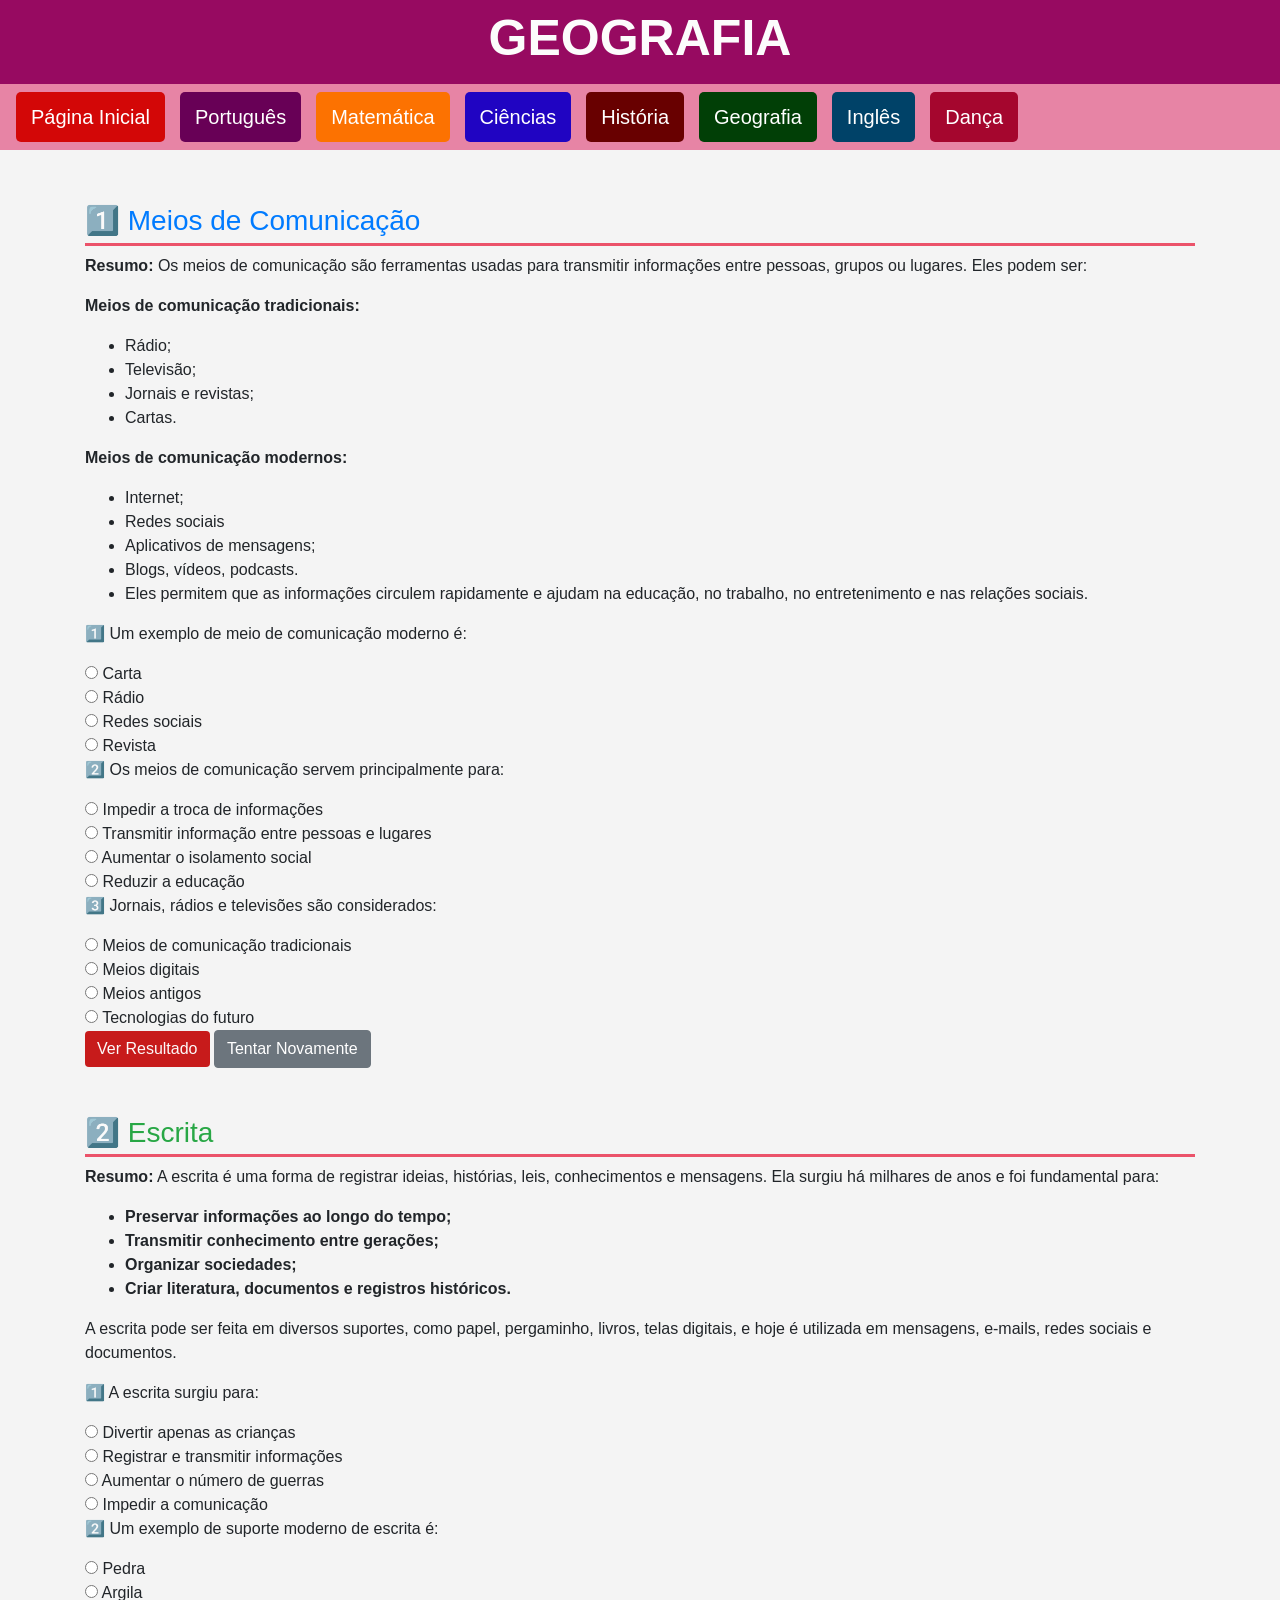
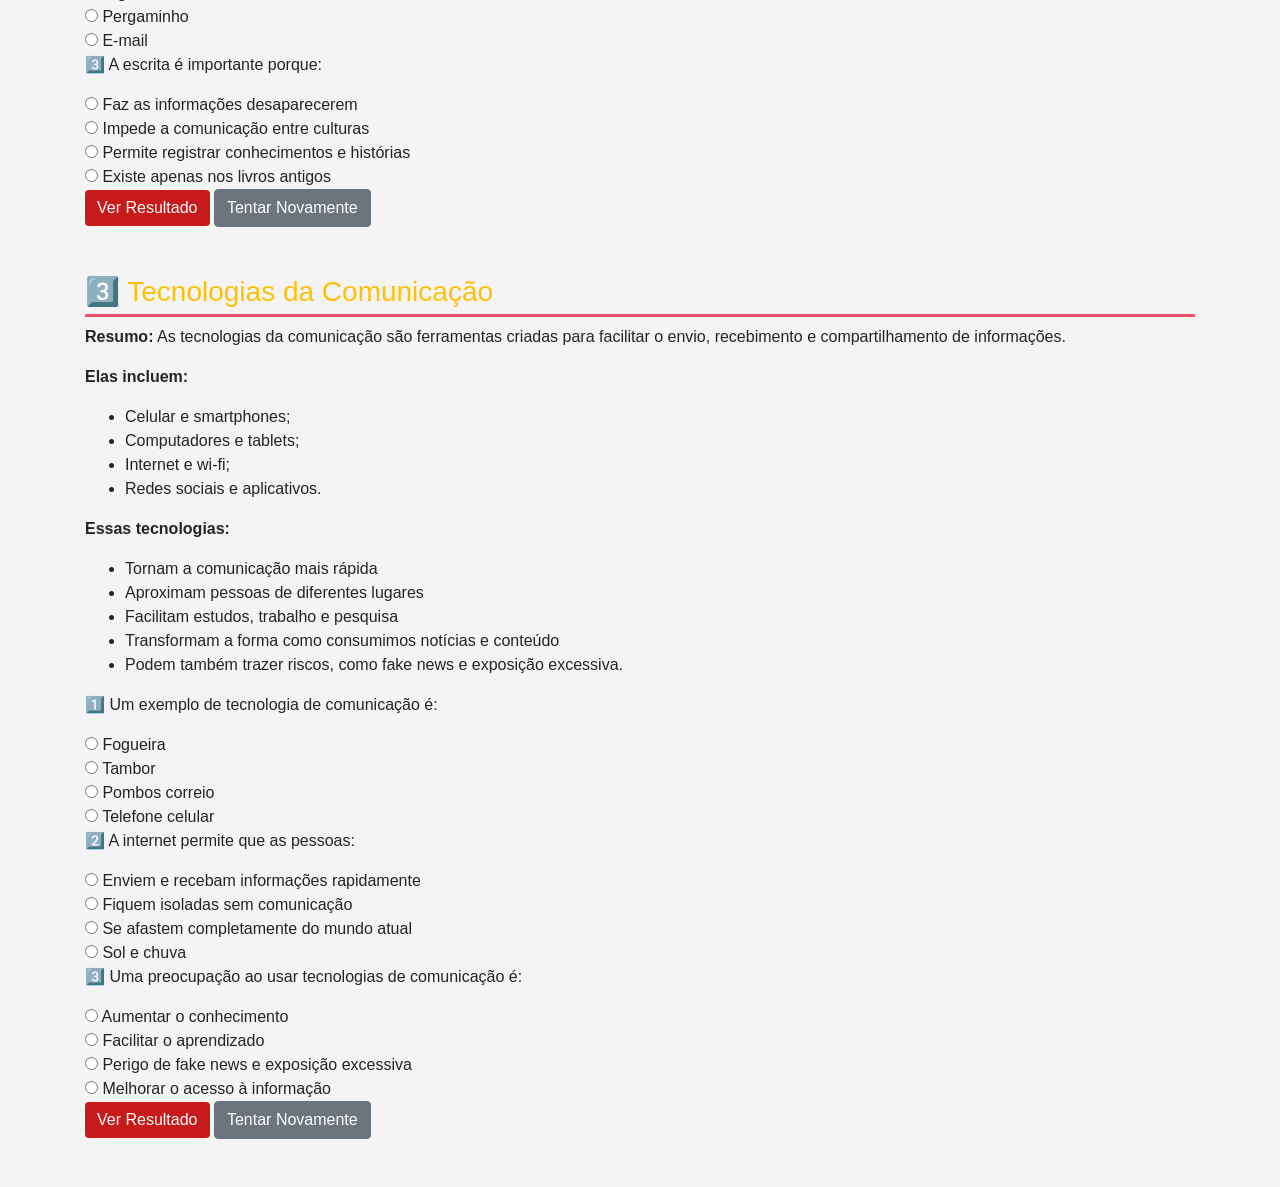
==== geografia.html @ 0fac4b5f "first commit" ====
<!DOCTYPE html>
<html lang="pt-br">
<head>
  <meta charset="UTF-8">
  <meta name="viewport" content="width=device-width, initial-scale=1.0">
  <link rel="shortcut icon" href="icone/icone1.png" type="image/x-icon">
  <title>Geografia</title>
  <link href="https://stackpath.bootstrapcdn.com/bootstrap/4.5.2/css/bootstrap.min.css" rel="stylesheet">
  <link rel="stylesheet" href="https://cdn.jsdelivr.net/npm/bootstrap-icons@1.11.3/font/bootstrap-icons.css">
  <link rel="stylesheet" href="styles.css">
</head>
<body>
  <!-- Cabeçalho -->
  <header class="py-2 header-custom">
    <div class="header-container d-flex align-items-center justify-content-between w-100">
      
      <h1 class="mx-3 text-center w-100">GEOGRAFIA</h1>
    </div>
  </header>

  <!-- Menu -->
  <nav class="navbar navbar-expand-lg navbar-light">
    <a class="navbar-brand menu-item menu-home" href="./index.html">Página Inicial</a>
    <a class="navbar-brand menu-item menu-portugues" href="./portugues.html">Português</a>
    <a class="navbar-brand menu-item menu-matematica" href="./matematica.html">Matemática</a>
    <a class="navbar-brand menu-item menu-ciencias" href="./ciencias.html">Ciências</a>
    <a class="navbar-brand menu-item menu-historia" href="./historia.html">História</a>
    <a class="navbar-brand menu-item menu-geografia" href="./geografia.html">Geografia</a>
    <a class="navbar-brand menu-item menu-ingles" href="./ingles.html">Inglês</a>
    <a class="navbar-brand menu-item menu-danca" href="./danca.html">Dança</a>
  </nav>

  <div class="container my-4">

    <!-- 1. Meios de Comunicação -->
    <div id="comunicacao" class="subject mb-5">
      <h3 class="text-primary">1️⃣ Meios de Comunicação </h3>
      <p><strong>Resumo:</strong> Os meios de comunicação são ferramentas usadas para transmitir informações entre pessoas, grupos ou lugares. Eles podem ser: </p>
      <p>
        <strong>Meios de comunicação tradicionais:</strong>
        <ul>
          <li>Rádio;</li>
          <li>Televisão;</li>
          <li>Jornais e revistas;</li>
          <li>Cartas.</li>
        </ul>
      </p>
      <p>
        <strong>Meios de comunicação modernos:</strong>
        <ul>
          <li>Internet;</li>
          <li>Redes sociais</li>
          <li>Aplicativos de mensagens;</li>
          <li>Blogs, vídeos, podcasts.</li>
          <li>Eles permitem que as informações circulem rapidamente e ajudam na educação, no trabalho, no entretenimento e nas relações sociais.</li>
        </ul>
      </p>

      <form id="quiz-comunicacao">
        <div class="question">
          <p>1️⃣ Um exemplo de meio de comunicação moderno é: </p>
          <input type="radio" name="q1" value="a"> Carta <br>
          <input type="radio" name="q1" value="b"> Rádio <br>
          <input type="radio" name="q1" value="c"> Redes sociais <br>
          <input type="radio" name="q1" value="d"> Revista
        </div>

        <div class="question">
          <p>2️⃣ Os meios de comunicação servem principalmente para: </p>
          <input type="radio" name="q2" value="a"> Impedir a troca de informações <br>
          <input type="radio" name="q2" value="b"> Transmitir informação entre pessoas e lugares <br>
          <input type="radio" name="q2" value="c"> Aumentar o isolamento social <br>
          <input type="radio" name="q2" value="d"> Reduzir a educação
        </div>

        <div class="question">
          <p>3️⃣ Jornais, rádios e televisões são considerados: </p>
          <input type="radio" name="q3" value="a"> Meios de comunicação tradicionais <br>
          <input type="radio" name="q3" value="b"> Meios digitais <br>
          <input type="radio" name="q3" value="c"> Meios antigos <br>
          <input type="radio" name="q3" value="d"> Tecnologias do futuro
        </div>

        <button type="button" class="btn btn-custom" onclick="checkAnswers('comunicacao')">Ver Resultado</button>
        <button type="button" class="btn btn-secondary" onclick="resetQuiz('comunicacao')">Tentar Novamente</button>
        <p id="result-comunicacao"></p>
      </form>
    </div>

    <!-- 2. Escrita -->
    <div id="escrita" class="subject mb-5">
      <h3 class="text-success"> 2️⃣ Escrita </h3>
      <p><strong>Resumo:</strong> A escrita é uma forma de registrar ideias, histórias, leis, conhecimentos e mensagens. Ela surgiu há milhares de anos e foi fundamental para:</p>
      <p>
        <ul>
          <strong>
            <li>Preservar informações ao longo do tempo;</li>
            <li>Transmitir conhecimento entre gerações;</li>
            <li>Organizar sociedades;</li>
            <li>Criar literatura, documentos e registros históricos.</li>
          </strong>
        </ul>
        A escrita pode ser feita em diversos suportes, como papel, pergaminho, livros, telas digitais, e hoje é utilizada em mensagens, e-mails, redes sociais e documentos.
      </p>

      <form id="quiz-escrita">
        <div class="question">
          <p>1️⃣ A escrita surgiu para: </p>
          <input type="radio" name="q1" value="a"> Divertir apenas as crianças <br>
          <input type="radio" name="q1" value="b"> Registrar e transmitir informações <br>
          <input type="radio" name="q1" value="c"> Aumentar o número de guerras <br>
          <input type="radio" name="q1" value="d"> Impedir a comunicação
        </div>

        <div class="question">
          <p>2️⃣ Um exemplo de suporte moderno de escrita é: </p>
          <input type="radio" name="q2" value="a"> Pedra <br>
          <input type="radio" name="q2" value="b"> Argila <br>
          <input type="radio" name="q2" value="c"> Pergaminho <br>
          <input type="radio" name="q2" value="d"> E-mail
        </div>

         <div class="question">
          <p>3️⃣ A escrita é importante porque: </p>
          <input type="radio" name="q3" value="a"> Faz as informações desaparecerem <br>
          <input type="radio" name="q3" value="b"> Impede a comunicação entre culturas <br>
          <input type="radio" name="q3" value="c"> Permite registrar conhecimentos e histórias <br>
          <input type="radio" name="q3" value="d"> Existe apenas nos livros antigos
        </div>

        <button type="button" class="btn btn-custom" onclick="checkAnswers('escrita')">Ver Resultado</button>
        <button type="button" class="btn btn-secondary" onclick="resetQuiz('escrita')">Tentar Novamente</button>
        <p id="result-escrita"></p>
      </form>
    </div>

    <!-- 3. Tecnologias da Comunicação -->
    <div id="tecnologias" class="subject mb-5">
      <h3 class="text-warning"> 3️⃣ Tecnologias da Comunicação </h3>
      <p><strong>Resumo:</strong> As tecnologias da comunicação são ferramentas criadas para facilitar o envio, recebimento e compartilhamento de informações.</p> 
      <p>
        <strong>Elas incluem:</strong>
        <ul>
          <li>Celular e smartphones;</li>
          <li>Computadores e tablets;</li>
          <li>Internet e wi-fi;</li>
          <li>Redes sociais e aplicativos.</li>
        </ul>
      </p>
      <p>
        <strong>Essas tecnologias:</strong>
        <ul>
          <li>Tornam a comunicação mais rápida</li>
          <li>Aproximam pessoas de diferentes lugares</li>
          <li>Facilitam estudos, trabalho e pesquisa</li>
          <li>Transformam a forma como consumimos notícias e conteúdo</li>
          <li>Podem também trazer riscos, como fake news e exposição excessiva.</li>
        </ul>
      </p>

      <form id="quiz-tecnologias">
        <div class="question">
          <p>1️⃣ Um exemplo de tecnologia de comunicação é: </p>
          <input type="radio" name="q1" value="a"> Fogueira <br>
          <input type="radio" name="q1" value="b"> Tambor <br>
          <input type="radio" name="q1" value="c"> Pombos correio <br>
          <input type="radio" name="q1" value="d"> Telefone celular
        </div>

        <div class="question">
          <p>2️⃣ A internet permite que as pessoas: </p>
          <input type="radio" name="q2" value="a"> Enviem e recebam informações rapidamente <br>
          <input type="radio" name="q2" value="b"> Fiquem isoladas sem comunicação <br>
          <input type="radio" name="q2" value="c"> Se afastem completamente do mundo atual <br>
          <input type="radio" name="q2" value="d"> Sol e chuva
        </div>

        <div class="question">
          <p>3️⃣ Uma preocupação ao usar tecnologias de comunicação é: </p>
          <input type="radio" name="q3" value="a"> Aumentar o conhecimento <br>
          <input type="radio" name="q3" value="b"> Facilitar o aprendizado <br>
          <input type="radio" name="q3" value="c"> Perigo de fake news e exposição excessiva <br>
          <input type="radio" name="q3" value="d"> Melhorar o acesso à informação
        </div>

        <button type="button" class="btn btn-custom" onclick="checkAnswers('tecnologias')">Ver Resultado</button>
        <button type="button" class="btn btn-secondary" onclick="resetQuiz('tecnologias')">Tentar Novamente</button>
        <p id="result-tecnologias"></p>
      </form>
    </div>

  </div>

  <script>
    function checkAnswers(subject) {
      const quiz = document.getElementById(`quiz-${subject}`);
      const result = document.getElementById(`result-${subject}`);
      const answers = {
        'comunicacao': ['c','b','a'],
        'escrita': ['b','d','c'],
        'tecnologias': ['d','a','c'],
      };

      const selected = [...quiz.querySelectorAll('input[type=radio]:checked')].map(r => r.value);
      let score = 0;
      selected.forEach((v,i) => { if(v === answers[subject][i]) score++; });

      if(selected.length === 0){
        result.innerHTML = "<span class='text-danger'>Responda as perguntas primeiro!</span>";
        return;
      }

      const total = answers[subject].length;
      if(score === total){
        result.innerHTML = `<span class='text-success'>🎉 Parabéns! Você acertou ${score} de ${total}!</span>`;
      }else{
        result.innerHTML = `<span class='text-warning'>Você acertou ${score} de ${total}. Continue estudando! 💪</span>`;
      }
    }

    function resetQuiz(subject){
      const quiz = document.getElementById(`quiz-${subject}`);
      quiz.querySelectorAll('input[type=radio]').forEach(r => r.checked = false);
      document.getElementById(`result-${subject}`).innerHTML = "";
    }
  </script>
</body>
</html>
---- styles.css ----
/* Estilizando o corpo (body) da página */
html, body {
    height: 100%; /* Garante que a altura ocupe toda a tela */
    margin: 0;
    padding: 0;
}

body {
    display: flex;
    flex-direction: column; /* Faz o conteúdo empurrar o footer para baixo */
    font-family: Arial, sans-serif;
    background-color: #f4f4f4;
}

/* Centralizando o conteúdo do cabeçalho */
.header-container {
    display: flex;
    align-items: center;
    padding-left: 20px;
    padding-right: 20px;
    gap: 120px;
}

/* Ajustando a imagem da igreja */
.header-container img {
    max-height: 120px;
    margin-right: 20px;
    margin-left: -1px;
}

/* Estilizando o título */
.header-container h1 {
    font-size: 50px;
    font-weight: bold;
    text-align: center;
    margin-left: 50px;
    color: rgb(252, 252, 252);
}

/* Separar a navegação do slide */
nav {
    margin-bottom: 30px;
}

.navbar-brand {
    margin-right: 15px;
}

/* Ajustar o tamanho do carousel */
#carouselExampleControls {
    max-width: 100%;
    margin-left: 0;
    margin-right: auto;
}

/* Ajustar o tamanho das imagens dentro do carousel */
#carouselExampleControls {
    width: 100%;
    height: auto;
}

/* Ajuste no carrossel */
.carousel-inner {
    width: 100%;
    min-height: 500px; /* Garante que o carrossel tenha uma altura mínima */
}

/* Ajuste no tamanho das imagens */
.carousel-item img {
    width: 100%;
    height: auto; /* Mantém a proporção correta */
    max-height: 800px; /* Garante que a imagem não fique muito grande */
    object-fit: contain; /* Mostra a imagem inteira sem cortar */
}

.header-custom {
    background-color:  #970a61;                                
    color: rgb(255, 255, 255);
    width: 100%;
    padding: 15px 0;
}

/* Estilizando a barra de navegação */
.navbar {
    background-color:   #e784a5;             
}

/* Corrigir posição do footer */
main {
    flex: 1; /* Faz o conteúdo expandir e empurrar o footer para baixo */
}

/* Estilização do rodapé */
.footer-custom {
    background-color: #4DB6E2;  
    color: rgb(0, 0, 0);
    padding: 20px 0;
    width: 100%;
    margin-top: auto; /* Mantém o footer sempre na parte inferior */
}

/* Estilizando cada item do menu com cores diferentes */
.menu-home {
    background-color: rgb(211, 7, 7) !important;  /* Fundo vermelho */
    color: white !important;           /* Texto branco */
    padding: 10px 15px;
    border-radius: 5px;
}

.menu-portugues {
    background-color: rgb(104, 0, 86) !important;  /* Fundo azul */
    color: rgb(255, 255, 255) !important;           /* Texto amarelo */
    padding: 10px 15px;
    border-radius: 5px;
}

.menu-matematica {
    background-color: rgb(252, 114, 1) !important; /* Fundo verde */
    color: rgb(255, 255, 255) !important;            /* Texto preto */
    padding: 10px 15px;
    border-radius: 5px;
}

.menu-ciencias {
    background-color: rgb(32, 4, 194) !important; /* Fundo laranja */
    color: white !important;             /* Texto branco */
    padding: 10px 15px;
    border-radius: 5px;
}

.menu-historia {
    background-color:rgb(104, 0, 0) !important; /* Fundo verde */
    color: rgb(255, 255, 255) !important;            /* Texto preto */
    padding: 10px 15px;
    border-radius: 5px;
}

.menu-geografia {
    background-color:rgb(1, 63, 6) !important; /* Fundo verde */
    color: rgb(255, 255, 255) !important;            /* Texto preto */
    padding: 10px 15px;
    border-radius: 5px;
}

.menu-ingles {
    background-color:rgb(0, 66, 104) !important; /* Fundo verde */
    color: rgb(255, 255, 255) !important;            /* Texto preto */
    padding: 10px 15px;
    border-radius: 5px;
}

.menu-danca {
    background-color:rgb(165, 6, 46) !important; /* Fundo verde */
    color: rgb(255, 255, 255) !important;            /* Texto preto */
    padding: 10px 15px;
    border-radius: 5px;
}

/* Adicionando efeito ao passar o mouse */
.menu-item:hover {
    opacity: 0.8;
    transform: scale(1.05); /* Aumenta levemente o tamanho */
    transition: 0.3s ease-in-out;
}

/* No seu arquivo styles.css */
.carousel-inner img {
    width: 100%;
    height: auto;
} 

.navbar-nav .nav-link {
    margin-right: 10px; /* Espaço entre os botões */
}

.navbar-nav .nav-link {
    font-size: 20px;      /* texto maior */
    padding: 15px 30px;   /* botões mais largos e altos */
}

footer.footer-custom {
    background-color: #4DB6E2; /* azul do rodapé */
    padding: 20px;
    margin-top: 20px; /* <<< Esse cria o espaço entre o slide e o rodapé */
}

    
    h3 {
      border-bottom: 3px solid #eb536a;
      padding-bottom: 5px;
    }
    .btn-custom {
      background: #c71b1b;
      border: none;
      color: rgb(252, 249, 249);
      
    }
    .btn-custom:hover {
      background: #8d1770;
    }
    #result {
      font-weight: bold;
      margin-top: 10px;
    }

div {
    min-width: 280px;
    max-width: 1400px;
}
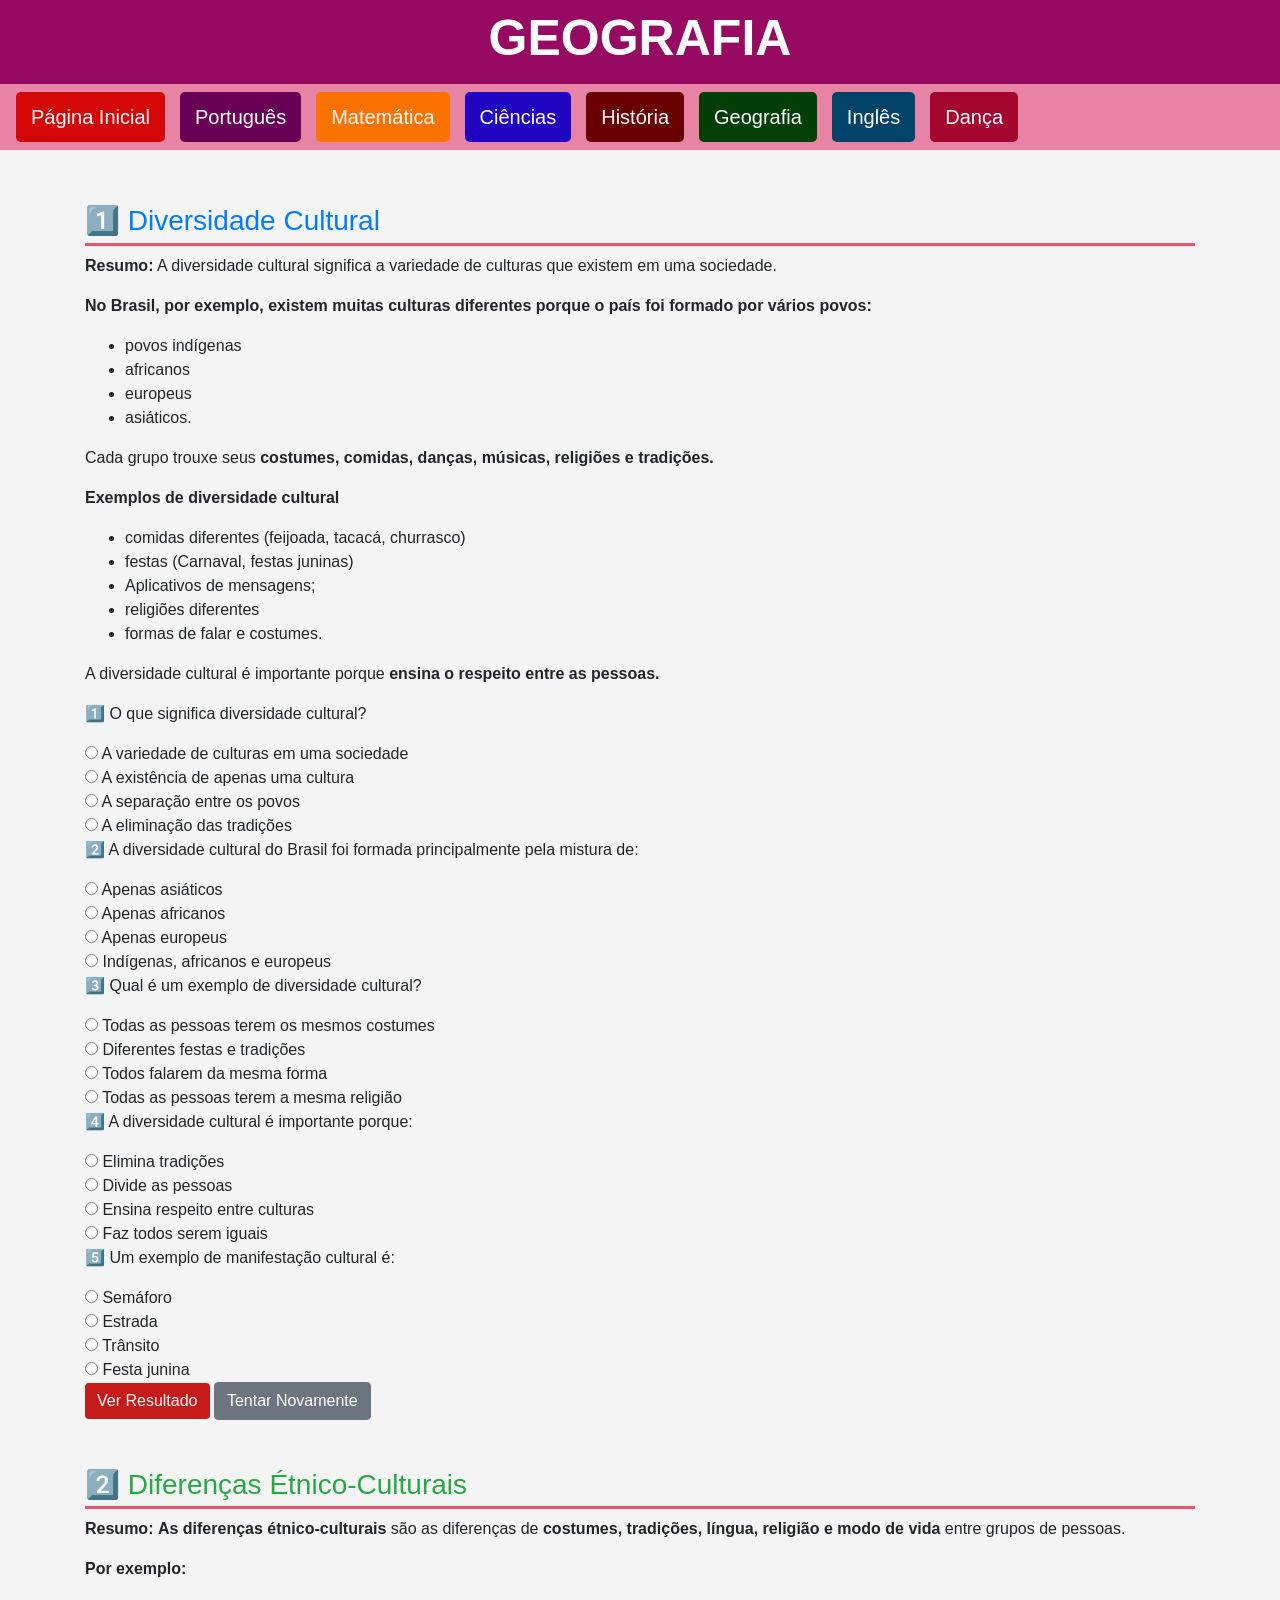
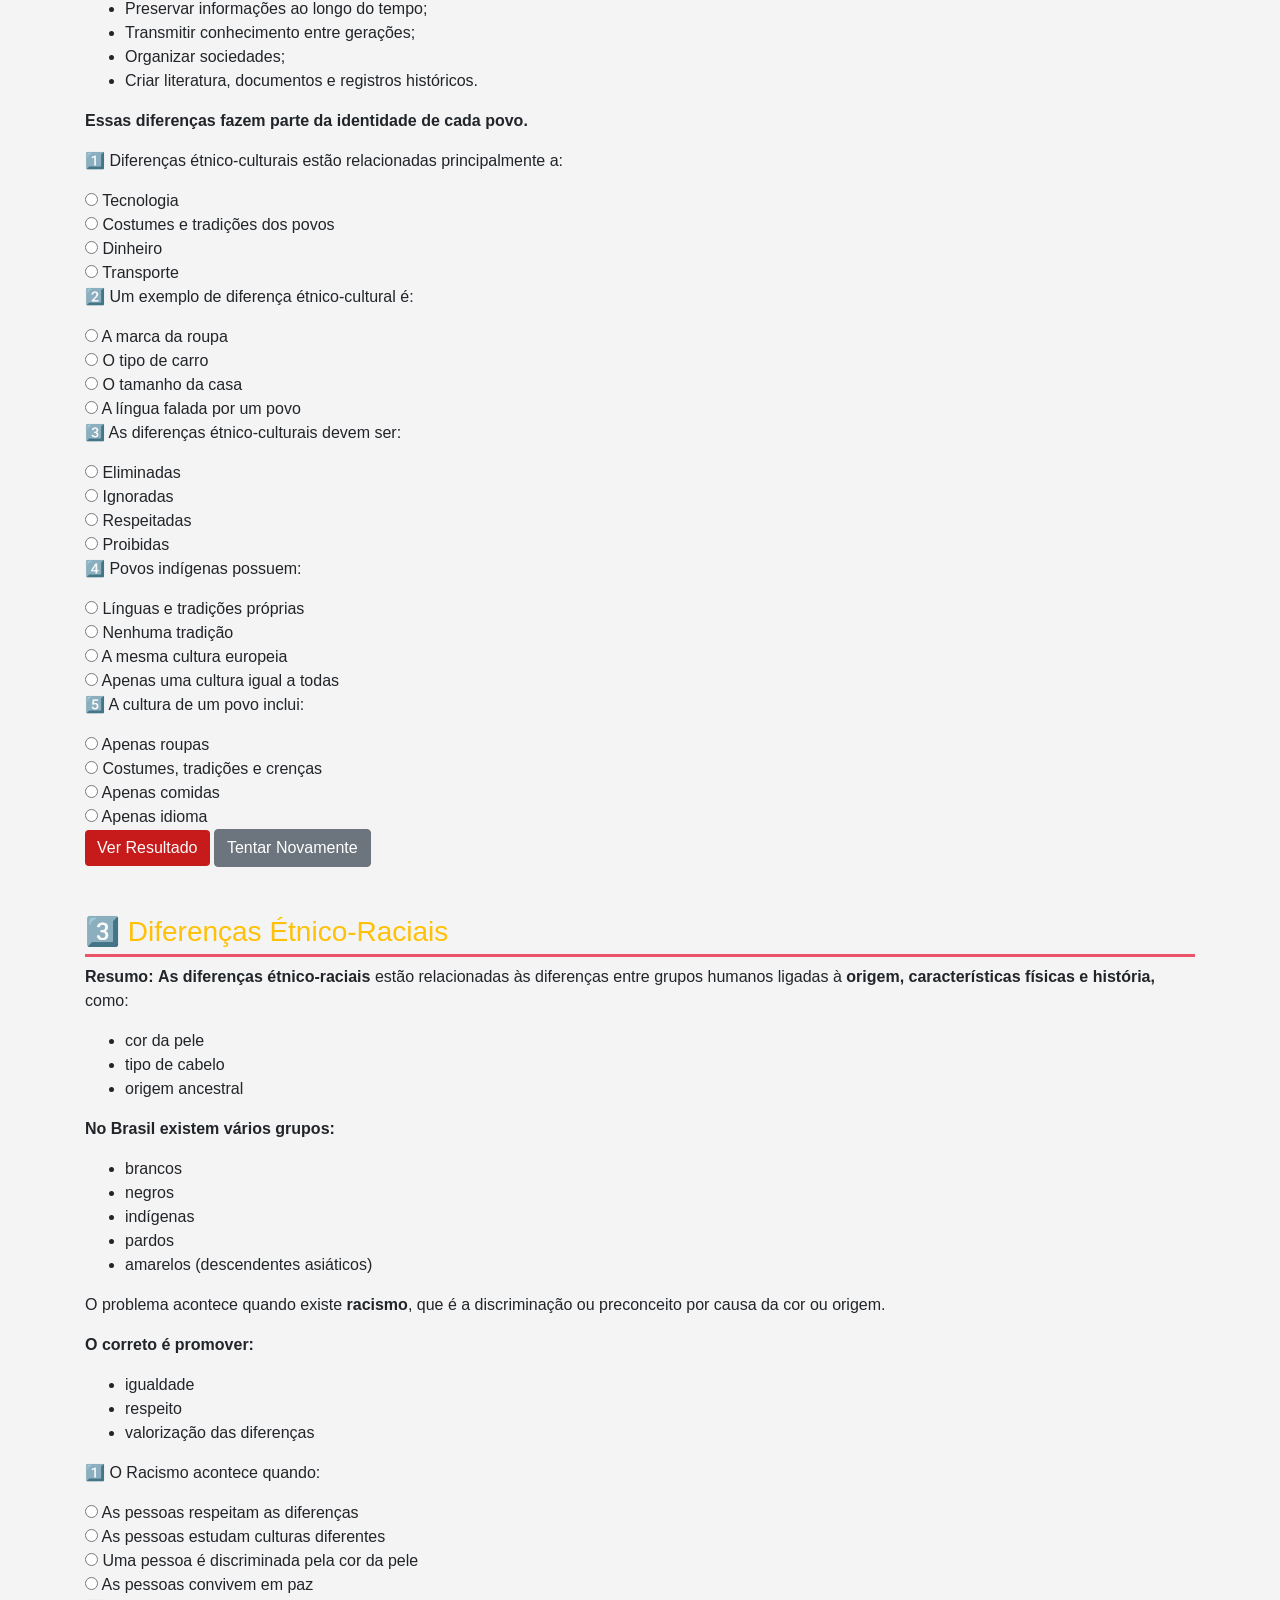
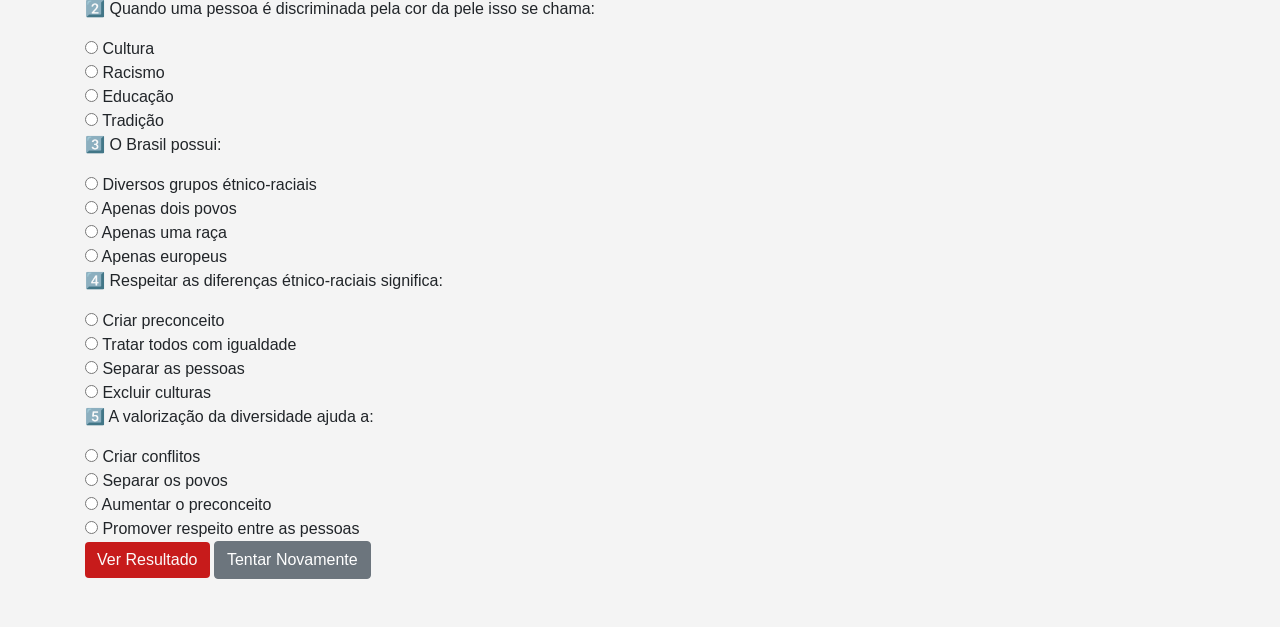
==== commit a55e2ec6: "atualizei as questões" ====
--- a/geografia.html
+++ b/geografia.html
@@ -32,160 +32,223 @@
 
   <div class="container my-4">
 
-    <!-- 1. Meios de Comunicação -->
-    <div id="comunicacao" class="subject mb-5">
-      <h3 class="text-primary">1️⃣ Meios de Comunicação </h3>
-      <p><strong>Resumo:</strong> Os meios de comunicação são ferramentas usadas para transmitir informações entre pessoas, grupos ou lugares. Eles podem ser: </p>
-      <p>
-        <strong>Meios de comunicação tradicionais:</strong>
-        <ul>
-          <li>Rádio;</li>
-          <li>Televisão;</li>
-          <li>Jornais e revistas;</li>
-          <li>Cartas.</li>
-        </ul>
-      </p>
-      <p>
-        <strong>Meios de comunicação modernos:</strong>
-        <ul>
-          <li>Internet;</li>
-          <li>Redes sociais</li>
+    <!-- 1. Diversidade Cultural -->
+    <div id="diversidade" class="subject mb-5">
+      <h3 class="text-primary">1️⃣ Diversidade Cultural </h3>
+      <p><strong>Resumo:</strong> A diversidade cultural significa a variedade de culturas que existem em uma sociedade. </p>
+      <p>
+        <strong>No Brasil, por exemplo, existem muitas culturas diferentes porque o país foi formado por vários povos:</strong>
+        <ul>
+          <li>povos indígenas</li>
+          <li>africanos</li>
+          <li>europeus</li>
+          <li>asiáticos.</li>
+        </ul>
+      </p>
+      <p>
+       <p>
+        Cada grupo trouxe seus <strong>costumes, comidas, danças, músicas, religiões e tradições.</strong>
+      </p>
+      <p>
+        <strong>Exemplos de diversidade cultural</strong>
+        <ul>
+          <li>comidas diferentes (feijoada, tacacá, churrasco)</li>
+          <li>festas (Carnaval, festas juninas)</li>
           <li>Aplicativos de mensagens;</li>
-          <li>Blogs, vídeos, podcasts.</li>
-          <li>Eles permitem que as informações circulem rapidamente e ajudam na educação, no trabalho, no entretenimento e nas relações sociais.</li>
-        </ul>
-      </p>
-
-      <form id="quiz-comunicacao">
-        <div class="question">
-          <p>1️⃣ Um exemplo de meio de comunicação moderno é: </p>
-          <input type="radio" name="q1" value="a"> Carta <br>
-          <input type="radio" name="q1" value="b"> Rádio <br>
-          <input type="radio" name="q1" value="c"> Redes sociais <br>
-          <input type="radio" name="q1" value="d"> Revista
-        </div>
-
-        <div class="question">
-          <p>2️⃣ Os meios de comunicação servem principalmente para: </p>
-          <input type="radio" name="q2" value="a"> Impedir a troca de informações <br>
-          <input type="radio" name="q2" value="b"> Transmitir informação entre pessoas e lugares <br>
-          <input type="radio" name="q2" value="c"> Aumentar o isolamento social <br>
-          <input type="radio" name="q2" value="d"> Reduzir a educação
-        </div>
-
-        <div class="question">
-          <p>3️⃣ Jornais, rádios e televisões são considerados: </p>
-          <input type="radio" name="q3" value="a"> Meios de comunicação tradicionais <br>
-          <input type="radio" name="q3" value="b"> Meios digitais <br>
-          <input type="radio" name="q3" value="c"> Meios antigos <br>
-          <input type="radio" name="q3" value="d"> Tecnologias do futuro
-        </div>
-
-        <button type="button" class="btn btn-custom" onclick="checkAnswers('comunicacao')">Ver Resultado</button>
-        <button type="button" class="btn btn-secondary" onclick="resetQuiz('comunicacao')">Tentar Novamente</button>
-        <p id="result-comunicacao"></p>
+          <li>religiões diferentes</li>
+          <li>formas de falar e costumes.</li>
+        </ul>
+      </p>
+      <p>
+        A diversidade cultural é importante porque <strong>ensina o respeito entre as pessoas.</strong>
+      </p>
+     
+      <form id="quiz-diversidade">
+        <div class="question">
+          <p>1️⃣ O que significa diversidade cultural? </p>
+          <input type="radio" name="q1" value="a"> A variedade de culturas em uma sociedade <br>
+          <input type="radio" name="q1" value="b"> A existência de apenas uma cultura <br>
+          <input type="radio" name="q1" value="c"> A separação entre os povos <br>
+          <input type="radio" name="q1" value="d"> A eliminação das tradições
+        </div>
+
+        <div class="question">
+          <p>2️⃣ A diversidade cultural do Brasil foi formada principalmente pela mistura de: </p>
+          <input type="radio" name="q2" value="a"> Apenas asiáticos <br>
+          <input type="radio" name="q2" value="b"> Apenas africanos <br>
+          <input type="radio" name="q2" value="c"> Apenas europeus <br>
+          <input type="radio" name="q2" value="d"> Indígenas, africanos e europeus
+        </div>
+
+        <div class="question">
+          <p>3️⃣ Qual é um exemplo de diversidade cultural? </p>
+          <input type="radio" name="q3" value="a"> Todas as pessoas terem os mesmos costumes <br>
+          <input type="radio" name="q3" value="b"> Diferentes festas e tradições <br>
+          <input type="radio" name="q3" value="c"> Todos falarem da mesma forma <br>
+          <input type="radio" name="q3" value="d"> Todas as pessoas terem a mesma religião
+        </div>
+        
+        <div class="question">
+          <p>4️⃣ A diversidade cultural é importante porque: </p>
+          <input type="radio" name="q4" value="a"> Elimina tradições <br>
+          <input type="radio" name="q4" value="b"> Divide as pessoas <br>
+          <input type="radio" name="q4" value="c"> Ensina respeito entre culturas <br>
+          <input type="radio" name="q4" value="d"> Faz todos serem iguais
+        </div>
+
+        <div class="question">
+          <p>5️⃣ Um exemplo de manifestação cultural é: </p>
+          <input type="radio" name="q5" value="a"> Semáforo <br>
+          <input type="radio" name="q5" value="b"> Estrada <br>
+          <input type="radio" name="q5" value="c"> Trânsito <br>
+          <input type="radio" name="q5" value="d"> Festa junina
+        </div>
+
+        <button type="button" class="btn btn-custom" onclick="checkAnswers('diversidade')">Ver Resultado</button>
+        <button type="button" class="btn btn-secondary" onclick="resetQuiz('diversidade')">Tentar Novamente</button>
+        <p id="result-diversidade"></p>
       </form>
     </div>
 
-    <!-- 2. Escrita -->
-    <div id="escrita" class="subject mb-5">
-      <h3 class="text-success"> 2️⃣ Escrita </h3>
-      <p><strong>Resumo:</strong> A escrita é uma forma de registrar ideias, histórias, leis, conhecimentos e mensagens. Ela surgiu há milhares de anos e foi fundamental para:</p>
-      <p>
-        <ul>
-          <strong>
+    <!-- 2. Diferenças Étnico-Culturais -->
+    <div id="culturais" class="subject mb-5">
+      <h3 class="text-success"> 2️⃣ Diferenças Étnico-Culturais</h3>
+      <p><strong>Resumo:</strong> <strong>As diferenças étnico-culturais</strong> são as diferenças de <strong>costumes, tradições, língua, religião e modo de vida</strong> entre grupos de pessoas.
+      </p>
+      <p>
+        <strong>Por exemplo:</strong>
+        <ul>
             <li>Preservar informações ao longo do tempo;</li>
             <li>Transmitir conhecimento entre gerações;</li>
             <li>Organizar sociedades;</li>
             <li>Criar literatura, documentos e registros históricos.</li>
-          </strong>
-        </ul>
-        A escrita pode ser feita em diversos suportes, como papel, pergaminho, livros, telas digitais, e hoje é utilizada em mensagens, e-mails, redes sociais e documentos.
-      </p>
-
-      <form id="quiz-escrita">
-        <div class="question">
-          <p>1️⃣ A escrita surgiu para: </p>
-          <input type="radio" name="q1" value="a"> Divertir apenas as crianças <br>
-          <input type="radio" name="q1" value="b"> Registrar e transmitir informações <br>
-          <input type="radio" name="q1" value="c"> Aumentar o número de guerras <br>
-          <input type="radio" name="q1" value="d"> Impedir a comunicação
-        </div>
-
-        <div class="question">
-          <p>2️⃣ Um exemplo de suporte moderno de escrita é: </p>
-          <input type="radio" name="q2" value="a"> Pedra <br>
-          <input type="radio" name="q2" value="b"> Argila <br>
-          <input type="radio" name="q2" value="c"> Pergaminho <br>
-          <input type="radio" name="q2" value="d"> E-mail
+        </ul>
+        <strong>Essas diferenças fazem parte da identidade de cada povo.</strong>
+      </p>
+
+      <form id="quiz-culturais">
+        <div class="question">
+          <p>1️⃣ Diferenças étnico-culturais estão relacionadas principalmente a: </p>
+          <input type="radio" name="q1" value="a"> Tecnologia <br>
+          <input type="radio" name="q1" value="b"> Costumes e tradições dos povos <br>
+          <input type="radio" name="q1" value="c"> Dinheiro <br>
+          <input type="radio" name="q1" value="d"> Transporte
+        </div>
+
+        <div class="question">
+          <p>2️⃣ Um exemplo de diferença étnico-cultural é: </p>
+          <input type="radio" name="q2" value="a"> A marca da roupa <br>
+          <input type="radio" name="q2" value="b"> O tipo de carro <br>
+          <input type="radio" name="q2" value="c"> O tamanho da casa <br>
+          <input type="radio" name="q2" value="d"> A língua falada por um povo
         </div>
 
          <div class="question">
-          <p>3️⃣ A escrita é importante porque: </p>
-          <input type="radio" name="q3" value="a"> Faz as informações desaparecerem <br>
-          <input type="radio" name="q3" value="b"> Impede a comunicação entre culturas <br>
-          <input type="radio" name="q3" value="c"> Permite registrar conhecimentos e histórias <br>
-          <input type="radio" name="q3" value="d"> Existe apenas nos livros antigos
-        </div>
-
-        <button type="button" class="btn btn-custom" onclick="checkAnswers('escrita')">Ver Resultado</button>
-        <button type="button" class="btn btn-secondary" onclick="resetQuiz('escrita')">Tentar Novamente</button>
-        <p id="result-escrita"></p>
+          <p>3️⃣ As diferenças étnico-culturais devem ser: </p>
+          <input type="radio" name="q3" value="a"> Eliminadas <br>
+          <input type="radio" name="q3" value="b"> Ignoradas <br>
+          <input type="radio" name="q3" value="c"> Respeitadas <br>
+          <input type="radio" name="q3" value="d"> Proibidas
+        </div>
+        
+        <div class="question">
+          <p>4️⃣ Povos indígenas possuem: </p>
+          <input type="radio" name="q4" value="a"> Línguas e tradições próprias <br>
+          <input type="radio" name="q4" value="b"> Nenhuma tradição <br>
+          <input type="radio" name="q4" value="c"> A mesma cultura europeia <br>
+          <input type="radio" name="q4" value="d"> Apenas uma cultura igual a todas
+        </div>
+
+        <div class="question">
+          <p>5️⃣ A cultura de um povo inclui: </p>
+          <input type="radio" name="q5" value="a"> Apenas roupas <br>
+          <input type="radio" name="q5" value="b"> Costumes, tradições e crenças <br>
+          <input type="radio" name="q5" value="c"> Apenas comidas <br>
+          <input type="radio" name="q5" value="d"> Apenas idioma
+        </div>
+
+        <button type="button" class="btn btn-custom" onclick="checkAnswers('culturais')">Ver Resultado</button>
+        <button type="button" class="btn btn-secondary" onclick="resetQuiz('culturais')">Tentar Novamente</button>
+        <p id="result-culturais"></p>
       </form>
     </div>
 
-    <!-- 3. Tecnologias da Comunicação -->
-    <div id="tecnologias" class="subject mb-5">
-      <h3 class="text-warning"> 3️⃣ Tecnologias da Comunicação </h3>
-      <p><strong>Resumo:</strong> As tecnologias da comunicação são ferramentas criadas para facilitar o envio, recebimento e compartilhamento de informações.</p> 
-      <p>
-        <strong>Elas incluem:</strong>
-        <ul>
-          <li>Celular e smartphones;</li>
-          <li>Computadores e tablets;</li>
-          <li>Internet e wi-fi;</li>
-          <li>Redes sociais e aplicativos.</li>
-        </ul>
-      </p>
-      <p>
-        <strong>Essas tecnologias:</strong>
-        <ul>
-          <li>Tornam a comunicação mais rápida</li>
-          <li>Aproximam pessoas de diferentes lugares</li>
-          <li>Facilitam estudos, trabalho e pesquisa</li>
-          <li>Transformam a forma como consumimos notícias e conteúdo</li>
-          <li>Podem também trazer riscos, como fake news e exposição excessiva.</li>
-        </ul>
-      </p>
-
-      <form id="quiz-tecnologias">
-        <div class="question">
-          <p>1️⃣ Um exemplo de tecnologia de comunicação é: </p>
-          <input type="radio" name="q1" value="a"> Fogueira <br>
-          <input type="radio" name="q1" value="b"> Tambor <br>
-          <input type="radio" name="q1" value="c"> Pombos correio <br>
-          <input type="radio" name="q1" value="d"> Telefone celular
-        </div>
-
-        <div class="question">
-          <p>2️⃣ A internet permite que as pessoas: </p>
-          <input type="radio" name="q2" value="a"> Enviem e recebam informações rapidamente <br>
-          <input type="radio" name="q2" value="b"> Fiquem isoladas sem comunicação <br>
-          <input type="radio" name="q2" value="c"> Se afastem completamente do mundo atual <br>
-          <input type="radio" name="q2" value="d"> Sol e chuva
-        </div>
-
-        <div class="question">
-          <p>3️⃣ Uma preocupação ao usar tecnologias de comunicação é: </p>
-          <input type="radio" name="q3" value="a"> Aumentar o conhecimento <br>
-          <input type="radio" name="q3" value="b"> Facilitar o aprendizado <br>
-          <input type="radio" name="q3" value="c"> Perigo de fake news e exposição excessiva <br>
-          <input type="radio" name="q3" value="d"> Melhorar o acesso à informação
-        </div>
-
-        <button type="button" class="btn btn-custom" onclick="checkAnswers('tecnologias')">Ver Resultado</button>
-        <button type="button" class="btn btn-secondary" onclick="resetQuiz('tecnologias')">Tentar Novamente</button>
-        <p id="result-tecnologias"></p>
+    <!-- 3. Diferenças Étnico-Raciais -->
+    <div id="raciais" class="subject mb-5">
+      <h3 class="text-warning"> 3️⃣ Diferenças Étnico-Raciais </h3>
+      <p><strong>Resumo:</strong> <strong>As diferenças étnico-raciais</strong> estão relacionadas às diferenças entre grupos humanos ligadas à <strong>origem, características físicas e história,</strong> como:
+      </p> 
+      <p>
+        <ul>
+          <li>cor da pele</li>
+          <li>tipo de cabelo</li>
+          <li>origem ancestral</li>
+        </ul>
+      </p>
+      <p>
+        <strong>No Brasil existem vários grupos:</strong>
+        <ul>
+          <li>brancos</li>
+          <li>negros</li>
+          <li>indígenas</li>
+          <li>pardos</li>
+          <li>amarelos (descendentes asiáticos)</li>
+        </ul>
+        O problema acontece quando existe <strong>racismo</strong>, que é a discriminação ou preconceito por causa da cor ou origem.
+      </p>
+      <p>
+        <strong>O correto é promover:</strong>
+        <ul>
+          <li>igualdade</li>
+          <li>respeito</li>
+          <li>valorização das diferenças</li>
+        </ul>
+      </p>
+
+      <form id="quiz-raciais">
+        <div class="question">
+          <p>1️⃣ O Racismo acontece quando: </p>
+          <input type="radio" name="q1" value="a"> As pessoas respeitam as diferenças <br>
+          <input type="radio" name="q1" value="b"> As pessoas estudam culturas diferentes <br>
+          <input type="radio" name="q1" value="c"> Uma pessoa é discriminada pela cor da pele <br>
+          <input type="radio" name="q1" value="d"> As pessoas convivem em paz
+        </div>
+
+        <div class="question">
+          <p>2️⃣ Quando uma pessoa é discriminada pela cor da pele isso se chama: </p>
+          <input type="radio" name="q2" value="a"> Cultura <br>
+          <input type="radio" name="q2" value="b"> Racismo <br>
+          <input type="radio" name="q2" value="c"> Educação <br>
+          <input type="radio" name="q2" value="d"> Tradição
+        </div>
+
+        <div class="question">
+          <p>3️⃣ O Brasil possui: </p>
+          <input type="radio" name="q3" value="a"> Diversos grupos étnico-raciais <br>
+          <input type="radio" name="q3" value="b"> Apenas dois povos <br>
+          <input type="radio" name="q3" value="c"> Apenas uma raça <br>
+          <input type="radio" name="q3" value="d"> Apenas europeus
+        </div>
+        
+        <div class="question">
+          <p>4️⃣ Respeitar as diferenças étnico-raciais significa: </p>
+          <input type="radio" name="q4" value="a"> Criar preconceito <br>
+          <input type="radio" name="q4" value="b"> Tratar todos com igualdade <br>
+          <input type="radio" name="q4" value="c"> Separar as pessoas <br>
+          <input type="radio" name="q4" value="d"> Excluir culturas
+        </div>
+
+        <div class="question">
+          <p>5️⃣ A valorização da diversidade ajuda a: </p>
+          <input type="radio" name="q5" value="a"> Criar conflitos <br>
+          <input type="radio" name="q5" value="b"> Separar os povos <br>
+          <input type="radio" name="q5" value="c"> Aumentar o preconceito <br>
+          <input type="radio" name="q5" value="d"> Promover respeito entre as pessoas
+        </div>
+
+        <button type="button" class="btn btn-custom" onclick="checkAnswers('raciais')">Ver Resultado</button>
+        <button type="button" class="btn btn-secondary" onclick="resetQuiz('raciais')">Tentar Novamente</button>
+        <p id="result-raciais"></p>
       </form>
     </div>
 
@@ -196,9 +259,9 @@
       const quiz = document.getElementById(`quiz-${subject}`);
       const result = document.getElementById(`result-${subject}`);
       const answers = {
-        'comunicacao': ['c','b','a'],
-        'escrita': ['b','d','c'],
-        'tecnologias': ['d','a','c'],
+        'diversidade': ['a','d','b','c','d'],
+        'culturais': ['b','d','c','a','b'],
+        'raciais': ['c','b','a','b','d'],
       };
 
       const selected = [...quiz.querySelectorAll('input[type=radio]:checked')].map(r => r.value);
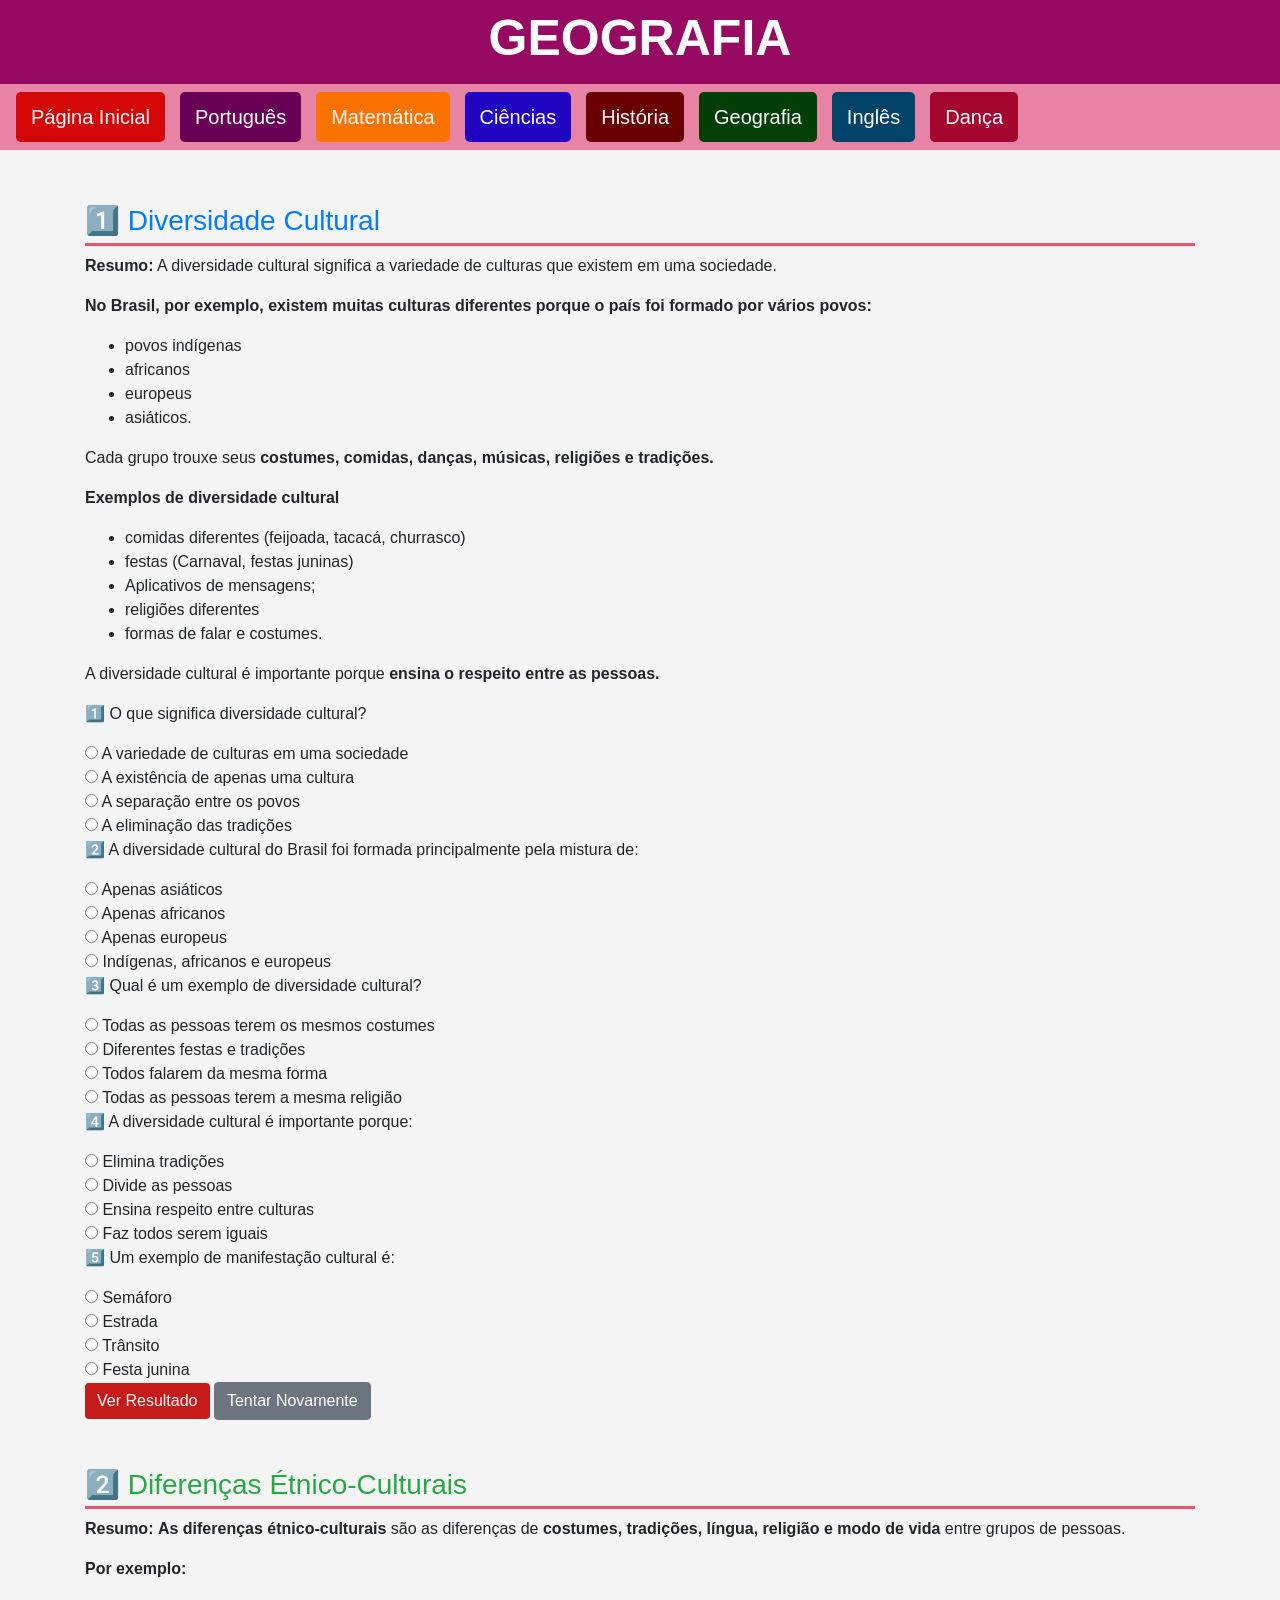
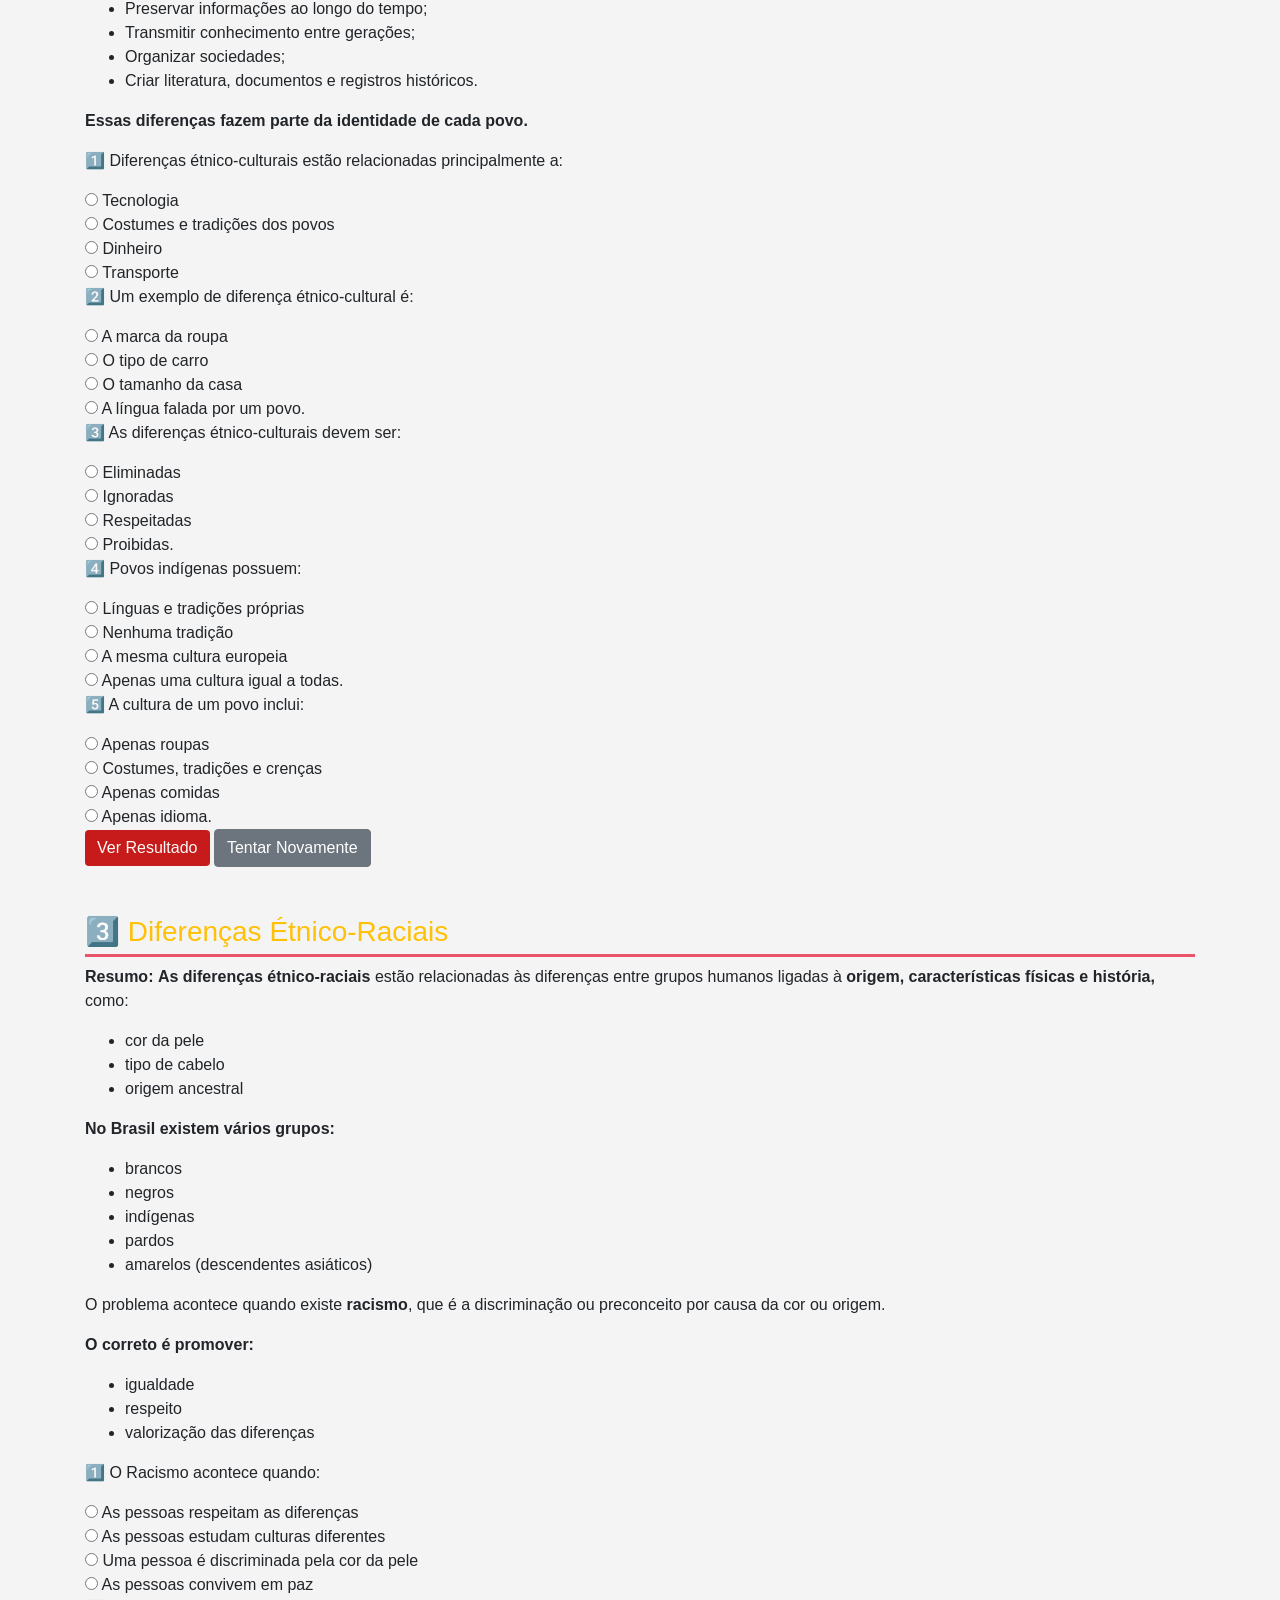
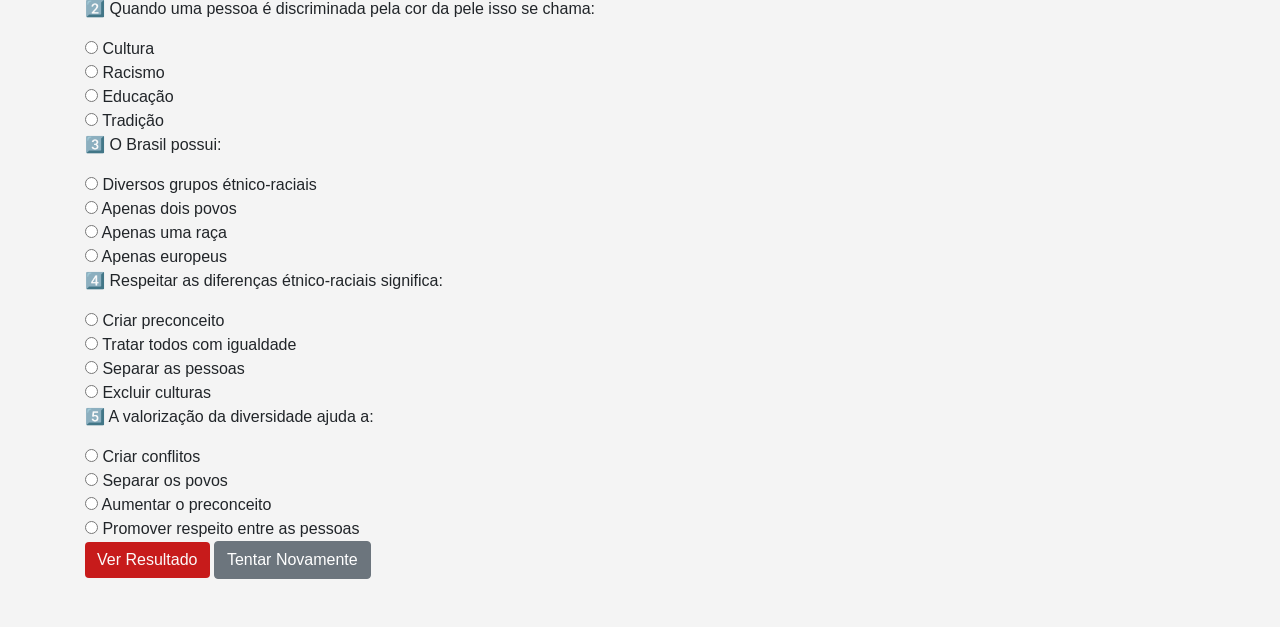
==== commit f5fa4f7d: "atualizei portugues" ====
--- a/geografia.html
+++ b/geografia.html
@@ -140,7 +140,7 @@
           <input type="radio" name="q2" value="a"> A marca da roupa <br>
           <input type="radio" name="q2" value="b"> O tipo de carro <br>
           <input type="radio" name="q2" value="c"> O tamanho da casa <br>
-          <input type="radio" name="q2" value="d"> A língua falada por um povo
+          <input type="radio" name="q2" value="d"> A língua falada por um povo.
         </div>
 
          <div class="question">
@@ -148,7 +148,7 @@
           <input type="radio" name="q3" value="a"> Eliminadas <br>
           <input type="radio" name="q3" value="b"> Ignoradas <br>
           <input type="radio" name="q3" value="c"> Respeitadas <br>
-          <input type="radio" name="q3" value="d"> Proibidas
+          <input type="radio" name="q3" value="d"> Proibidas.
         </div>
         
         <div class="question">
@@ -156,7 +156,7 @@
           <input type="radio" name="q4" value="a"> Línguas e tradições próprias <br>
           <input type="radio" name="q4" value="b"> Nenhuma tradição <br>
           <input type="radio" name="q4" value="c"> A mesma cultura europeia <br>
-          <input type="radio" name="q4" value="d"> Apenas uma cultura igual a todas
+          <input type="radio" name="q4" value="d"> Apenas uma cultura igual a todas.
         </div>
 
         <div class="question">
@@ -164,7 +164,7 @@
           <input type="radio" name="q5" value="a"> Apenas roupas <br>
           <input type="radio" name="q5" value="b"> Costumes, tradições e crenças <br>
           <input type="radio" name="q5" value="c"> Apenas comidas <br>
-          <input type="radio" name="q5" value="d"> Apenas idioma
+          <input type="radio" name="q5" value="d"> Apenas idioma.
         </div>
 
         <button type="button" class="btn btn-custom" onclick="checkAnswers('culturais')">Ver Resultado</button>
